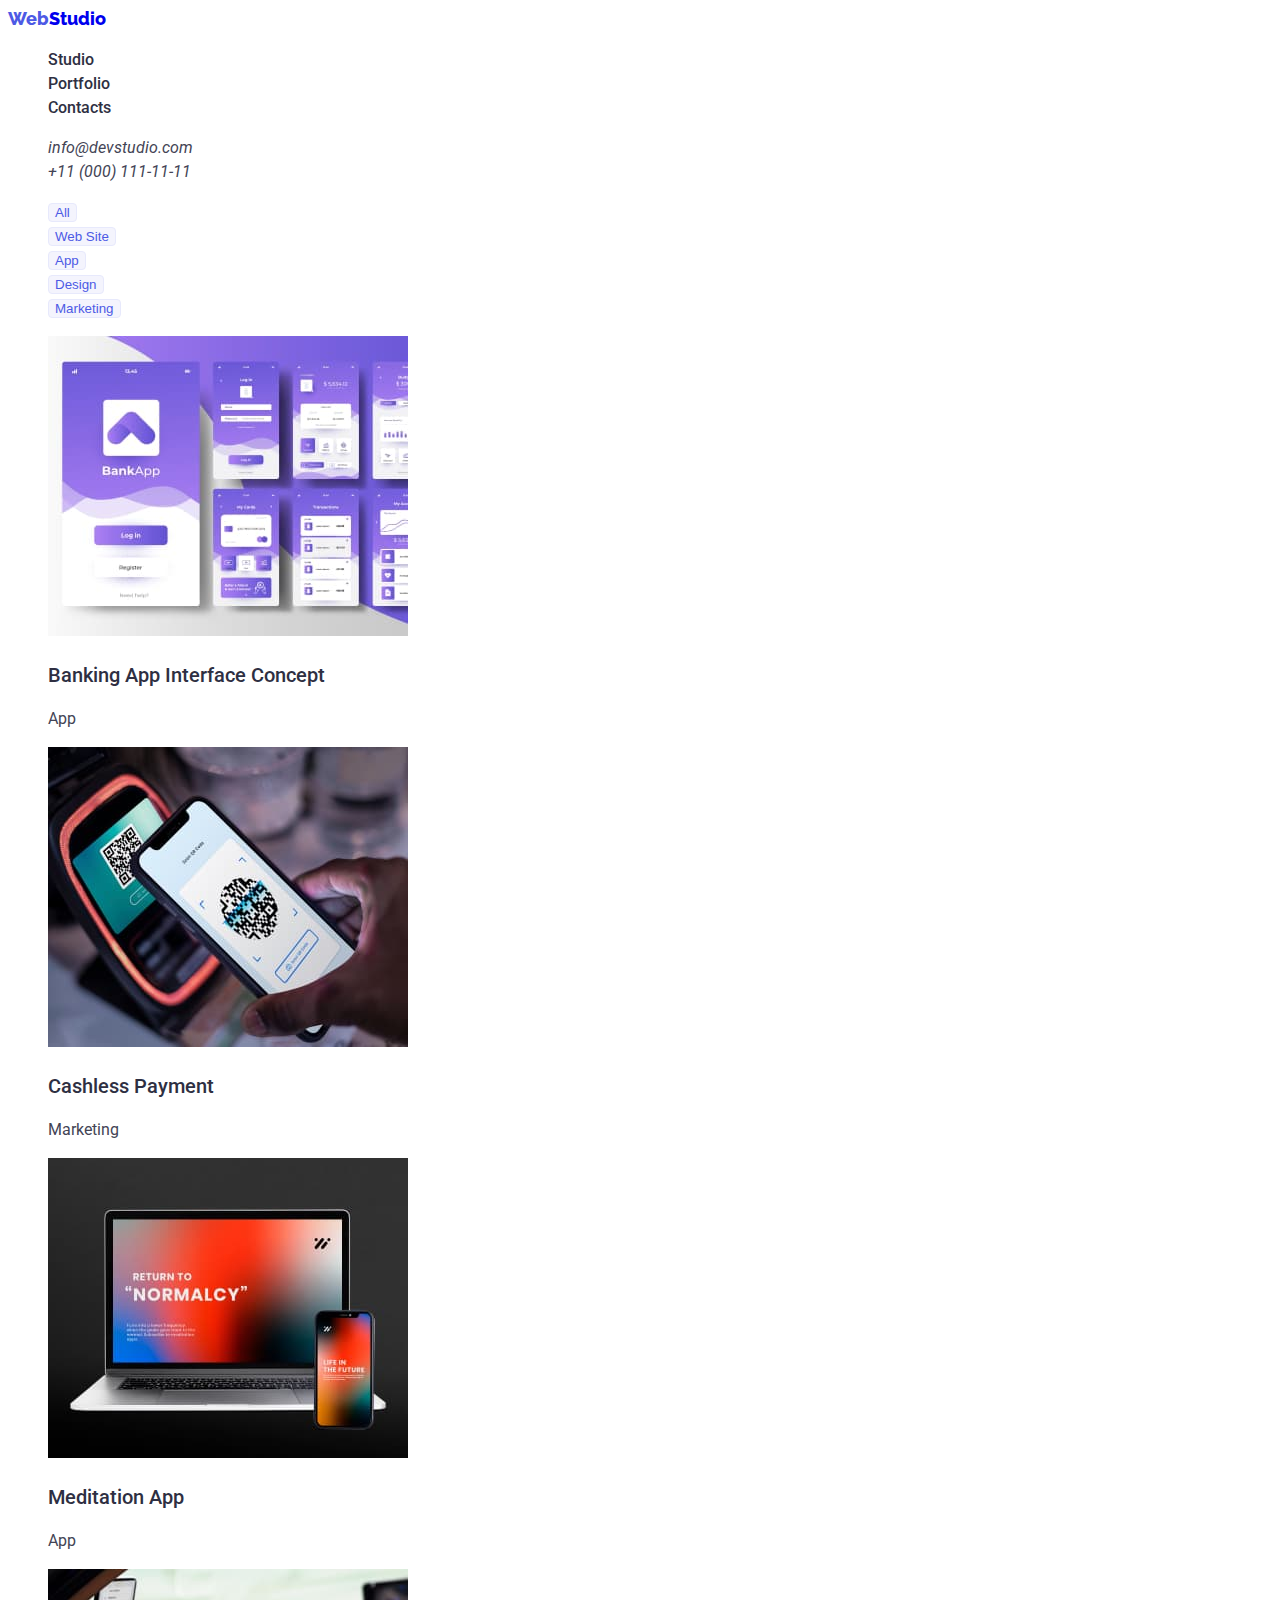
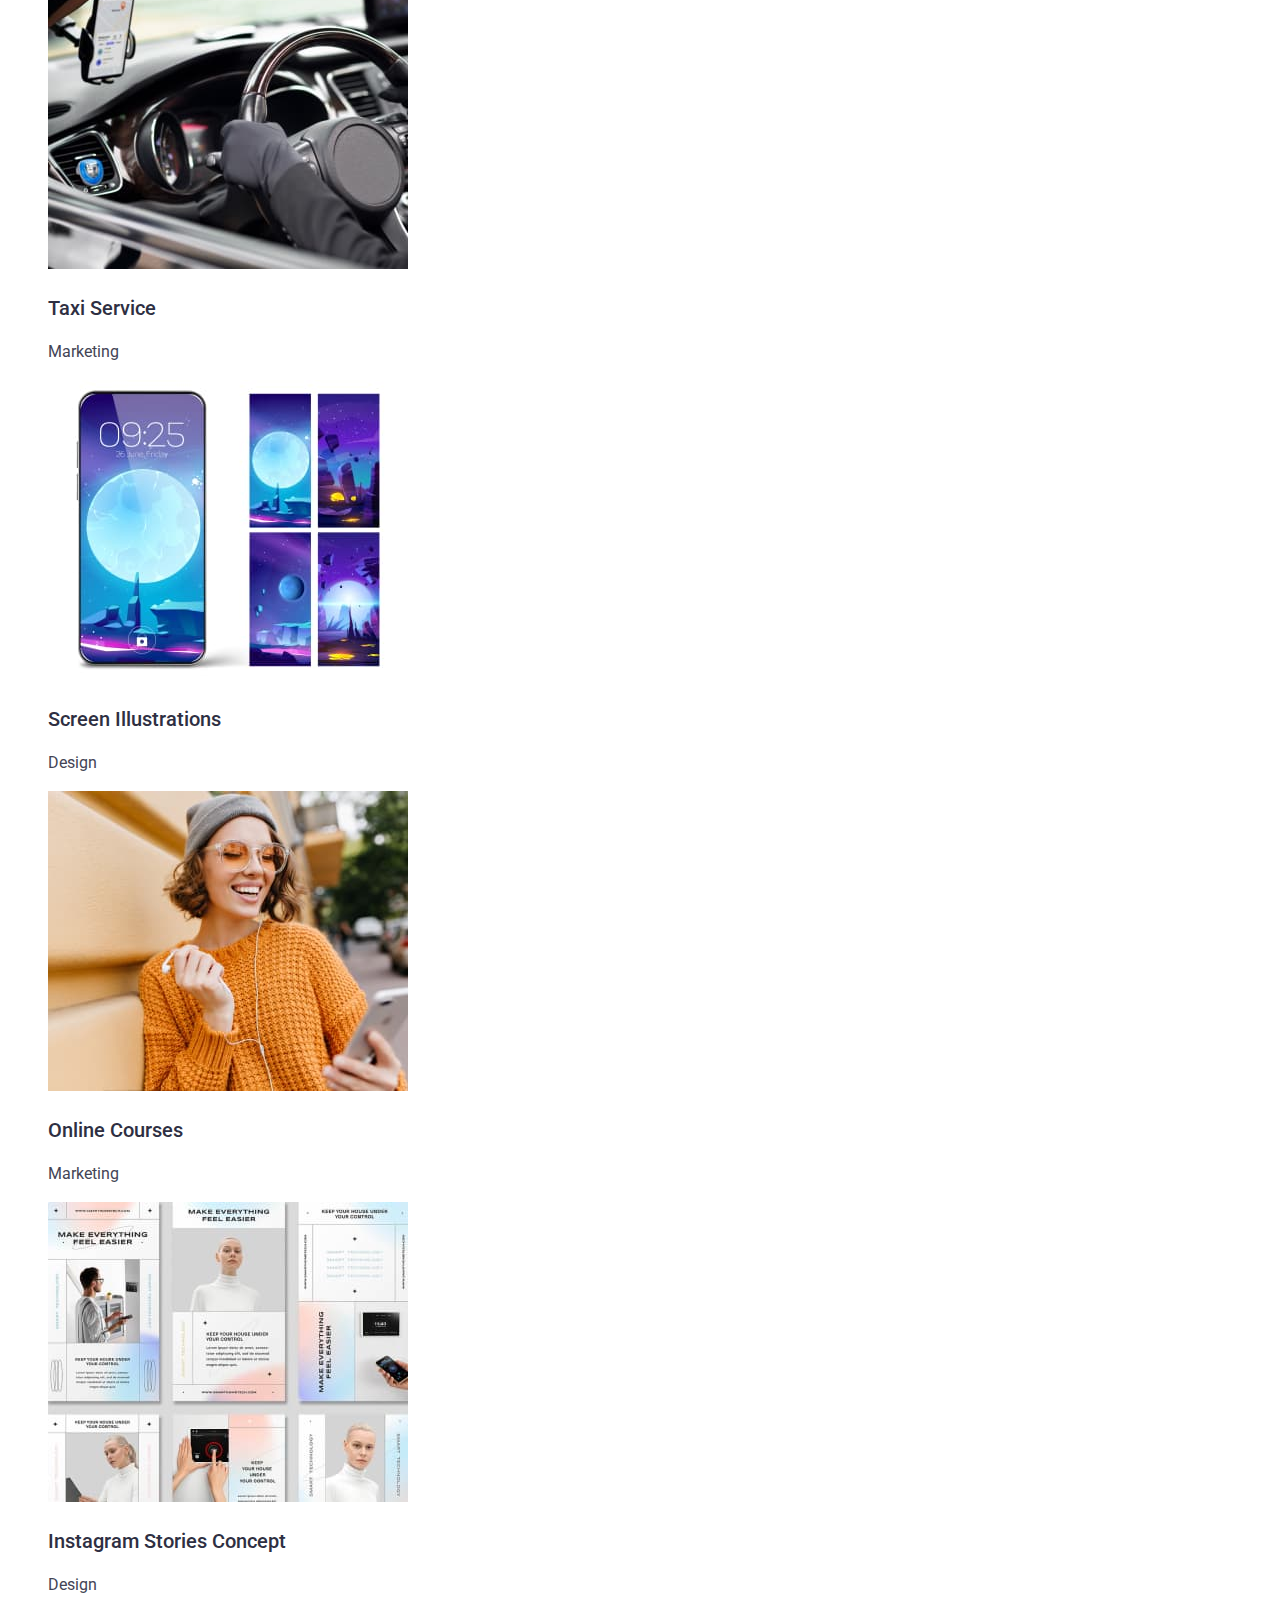
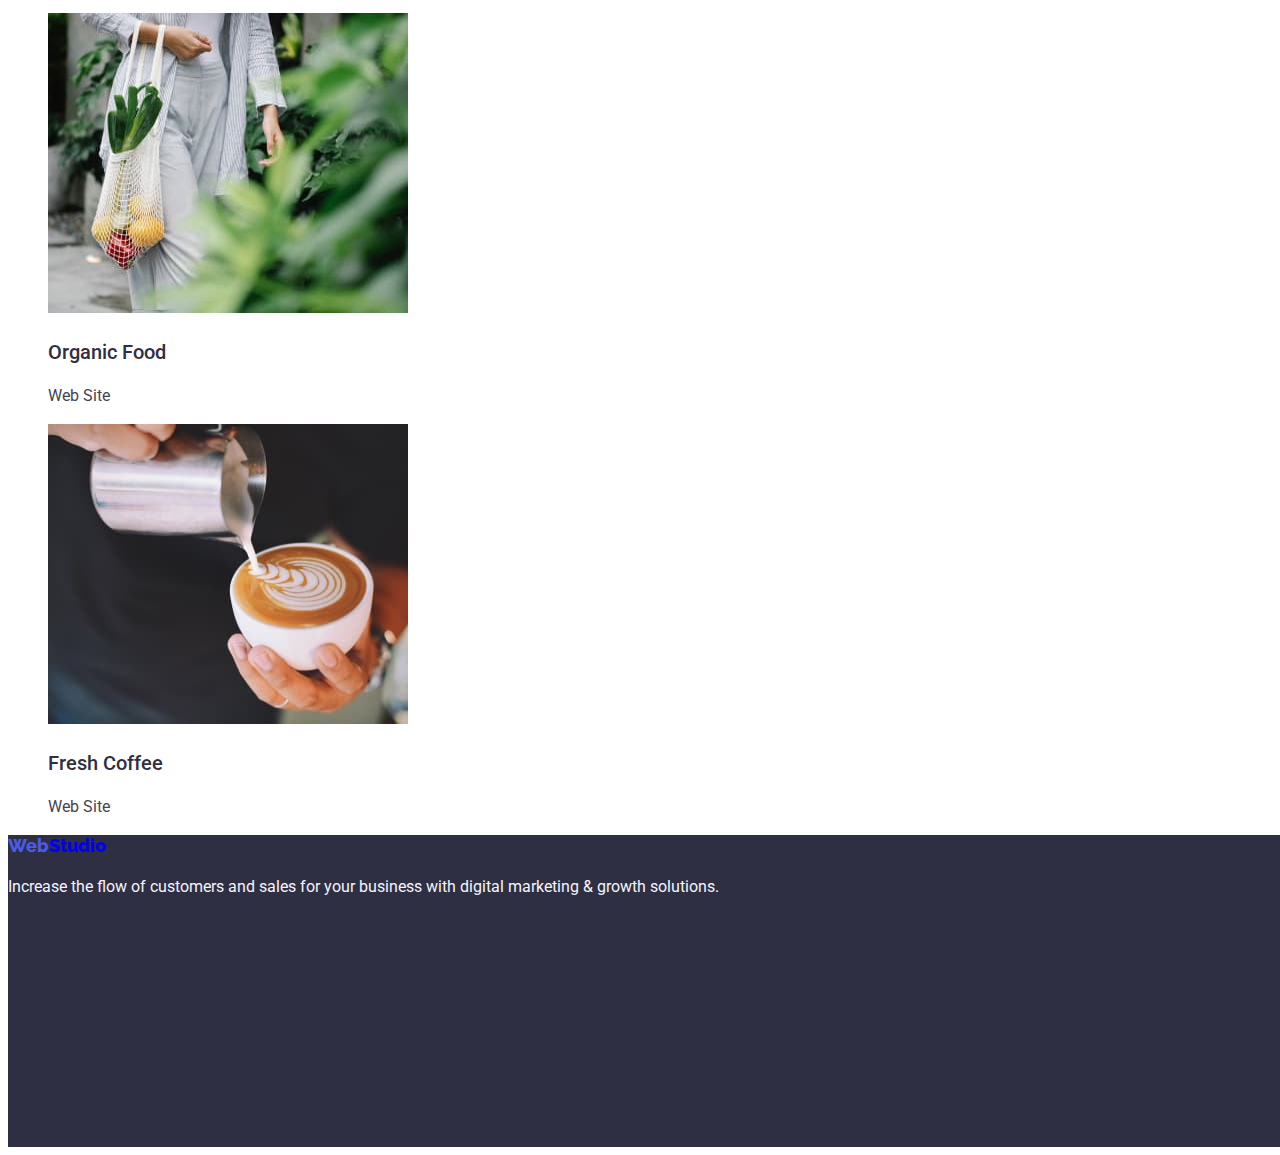
==== portfolio.html @ 701174c3 "attempt1" ====
<!DOCTYPE html>
<html lang="en">

<head>
    <meta charset="UTF-8">
    <meta name="viewport" content="width=device-width, initial-scale=1.0">
    <link rel="stylesheet" href="./css/styles.css">
    <link rel="preconnect" href="https://fonts.googleapis.com">
    <link rel="preconnect" href="https://fonts.gstatic.com" crossorigin>
    <link
        href="https://fonts.googleapis.com/css2?family=Raleway:wght@800&family=Roboto:wght@400;500;700;900&display=swap"
        rel="stylesheet">
    <title>Portfolio</title>
</head>

<body>
    <header>
        <nav>
            <a href="./index.html" class="logo"><span class="logo-web">Web</span>Studio</a>
            <ul>
                <li>
                    <a href="" class="link">Studio</a>
                </li>
                <li>
                    <a href="./portfolio.html" class="link">Portfolio</a>
                </li>
                <li>
                    <a href="" class="link">Contacts</a>
                </li>
            </ul>
        </nav>

        <address>
            <ul>
                <li>
                    <a href="mailto:info@devstudio.com" class="contacts">info@devstudio.com</a>
                </li>
                <li>
                    <a href="tel:+110001111111" class="contacts">+11 (000) 111-11-11</a>
                </li>
            </ul>
        </address>
    </header>

    <main>
        <ul>
            <li>
                <button type="button" class="button-filters">All</button>
            </li>
            <li>
                <button type="button" class="button-filters">Web Site</button>
            </li>
            <li>
                <button type="button" class="button-filters">App</button>
            </li>
            <li>
                <button type="button" class="button-filters">Design</button>
            </li>
            <li>
                <button type="button" class="button-filters">Marketing</button>
            </li>
        </ul>

        <ul>
            <li>
                <img src="./images/portfolio-img-1.jpg" alt="bank interface concept" width="360" height="300">
                <h3>Banking App Interface Concept</h3>
                <p>App</p>
            </li>
            <li>
                <img src="./images/portfolio-img-2.jpg" alt="cashless payment" width="360" height="300">
                <h3>Cashless Payment</h3>
                <p>Marketing</p>
            </li>
            <li>
                <img src="./images/portfolio-img-3.jpg" alt="app on the pc and phone screen" width="360" height="300">
                <h3>Meditation App</h3>
                <p>App</p>
            </li>
            <li>
                <img src="./images/portfolio-img-4.jpg" alt="taxi service on phone screen" width="360" height="300">
                <h3>Taxi Service</h3>
                <p>Marketing</p>
            </li>
            <li>
                <img src="./images/portfolio-img-5.jpg" alt="illustrations on phone screen" width="360" height="300">
                <h3>Screen Illustrations</h3>
                <p>Design</p>
            </li>
            <li>
                <img src="./images/portfolio-img-6.jpg" alt="girl looks at the phone screen" width="360" height="300">
                <h3>Online Courses</h3>
                <p>Marketing</p>
            </li>
            <li>
                <img src="./images/portfolio-img-7.jpg" alt="functional description" width="360" height="300">
                <h3>Instagram Stories Concept</h3>
                <p>Design</p>
            </li>
            <li>
                <img src="./images/portfolio-img-8.jpg" alt="woman with a bag of groceries" width="360" height="300">
                <h3>Organic Food</h3>
                <p>Web Site</p>
            </li>
            <li>
                <img src="./images/portfolio-img-9.jpg" alt="drawing on coffee" width="360" height="300">
                <h3>Fresh Coffee</h3>
                <p>Web Site</p>
            </li>
        </ul>
    </main>

    <footer>
        <a href="./index.html" class="logo"><span class="logo-web">Web</span>Studio</a>
        <p class="footer-text">Increase the flow of customers and sales for your business with digital marketing &
            growth solutions.</p>
    </footer>
</body>

</html>
---- css/styles.css ----
:root {
  --navyblue: #2e2f42;
  --iris: #4d5ae5;
  --slate: #434455;
  --ocean: #404bbf;
  --white: #fff;
  --cornflower: #e7e9fc;
  --cloud: #f4f4fd;
}

body {
  font-family: "Roboto", sans-serif;
  color: var(--slate);
  font-size: 16px;
  line-height: 24px;
  background-color: var(--white);
  font-weight: 400;
}

.logo {
  font-family: "Raleway", sans-serif;
  font-size: 18px;
  text-decoration: none;
  line-height: 21px;
  font-weight: 800;
}

.logo-web {
  color: var(--iris);
}

ul {
  list-style-type: none;
}

.link {
  text-decoration: none;
  color: var(--navyblue);
  font-weight: 500;
}

.link:active,
.link:hover,
.link:focus {
  color: var(--ocean);
  text-decoration: underline;
}

.contacts {
  text-decoration: none;
  color: var(--slate);
}

.contacts:hover,
.contacts:focus,
.contacts:active {
  color: var(--ocean);
  text-decoration: underline;
}

.order-button {
  color: var(--white);
  background-color: var(--iris);
  box-shadow: 0px 4px 4px 0px rgba(0, 0, 0, 0.15);
  border-radius: 4px;
  font-weight: 500;
  cursor: pointer;
}

.order-button:hover,
.order-button:focus,
.order-button:active {
  background-color: var(--ocean);
}

.button-filters {
  color: var(--iris);
  background-color: var(--cloud);
  border: 1px solid var(--cornflower);
  border-radius: 4px;
  font-weight: 500;
  cursor: pointer;
}

.button-filters:hover,
.button-filters:focus,
.button-filters:active {
  background-color: var(--ocean);
  color: var(--white);
}

h1 {
  color: var(--white);
  font-size: 56px;
  line-height: 60px;
  font-weight: 700;
}

h2 {
  color: var(--navyblue);
  font-size: 36px;
  line-height: 40px;
  font-weight: 700;
}

h3 {
  color: var(--navyblue);
  font-size: 20px;
  line-height: 24px;
  font-weight: 500;
}

.dark-block {
  background-color: var(--navyblue);
  width: 1440px;
  height: 600px;
}

footer {
  background-color: var(--navyblue);
  width: 1440px;
  height: 312px;
}

.footer-text {
  color: var(--cloud);
}

.team-section {
  background-color: var(--cloud);
}
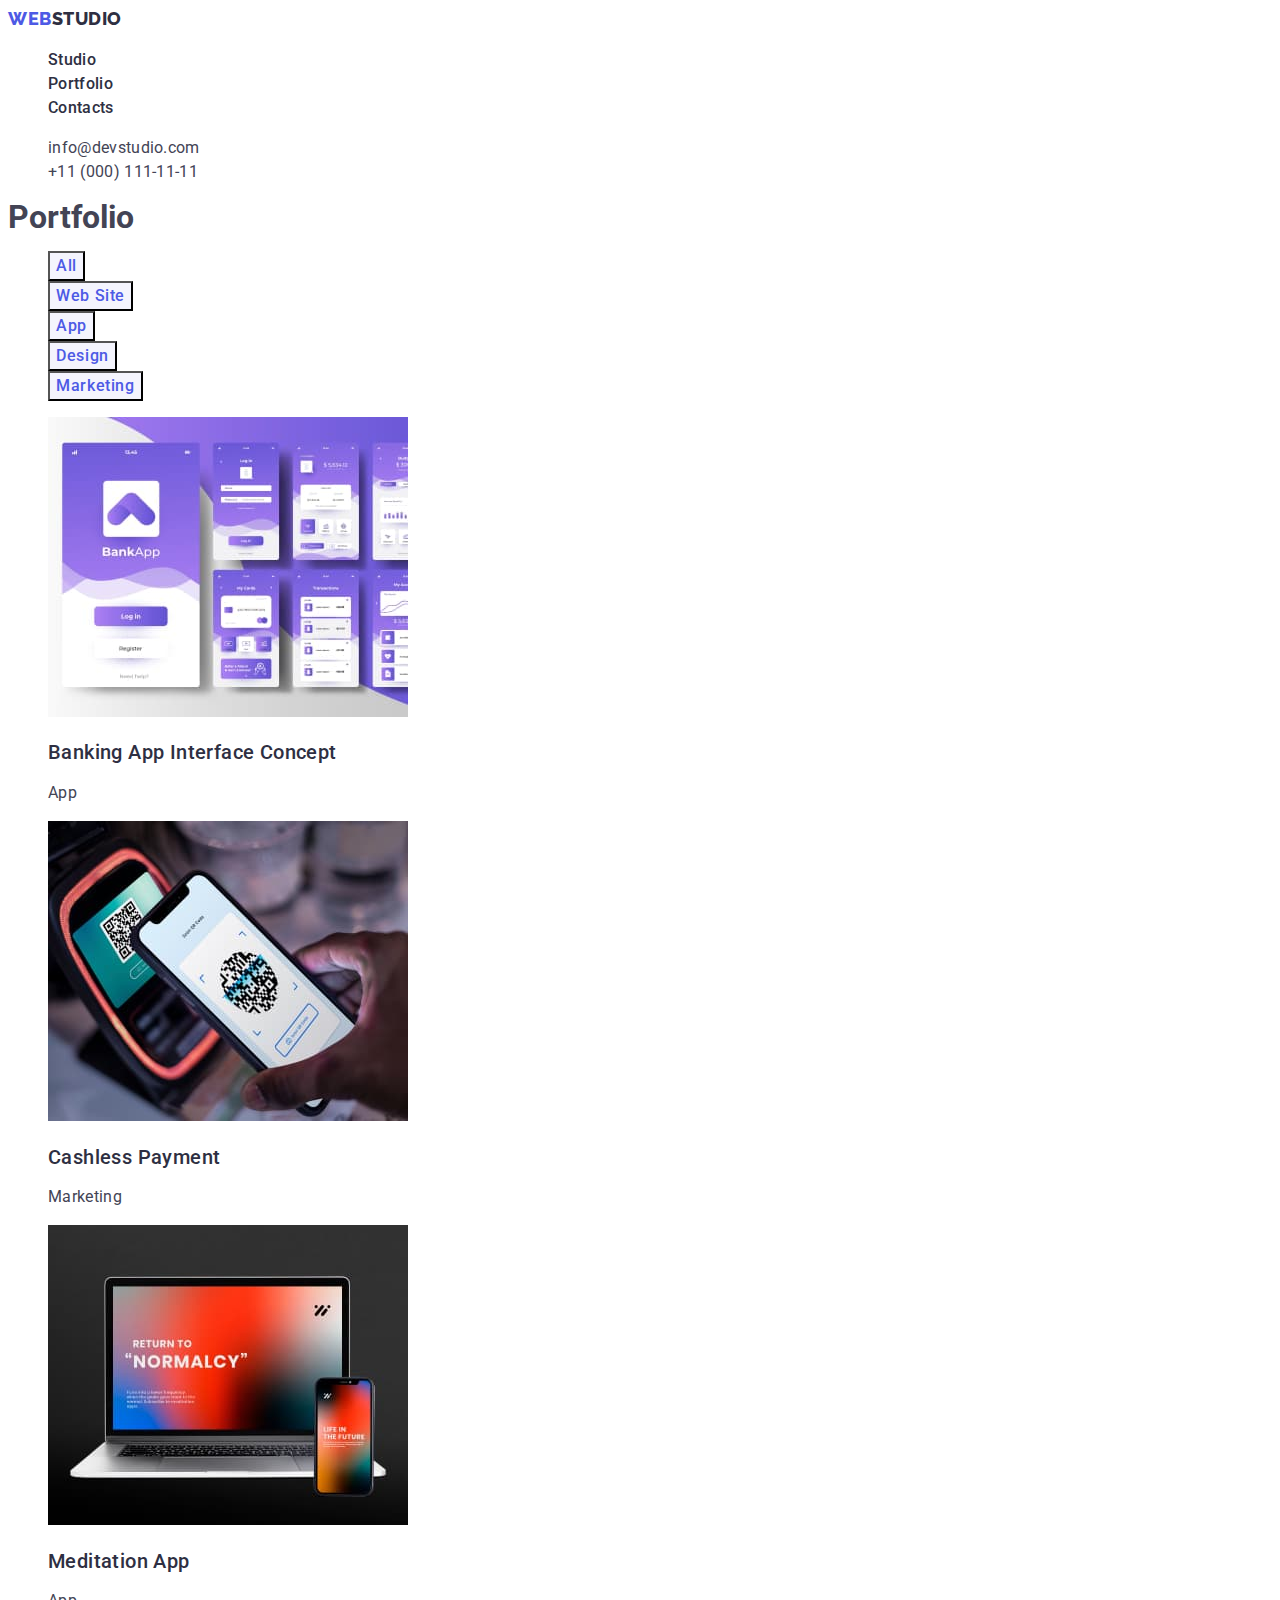
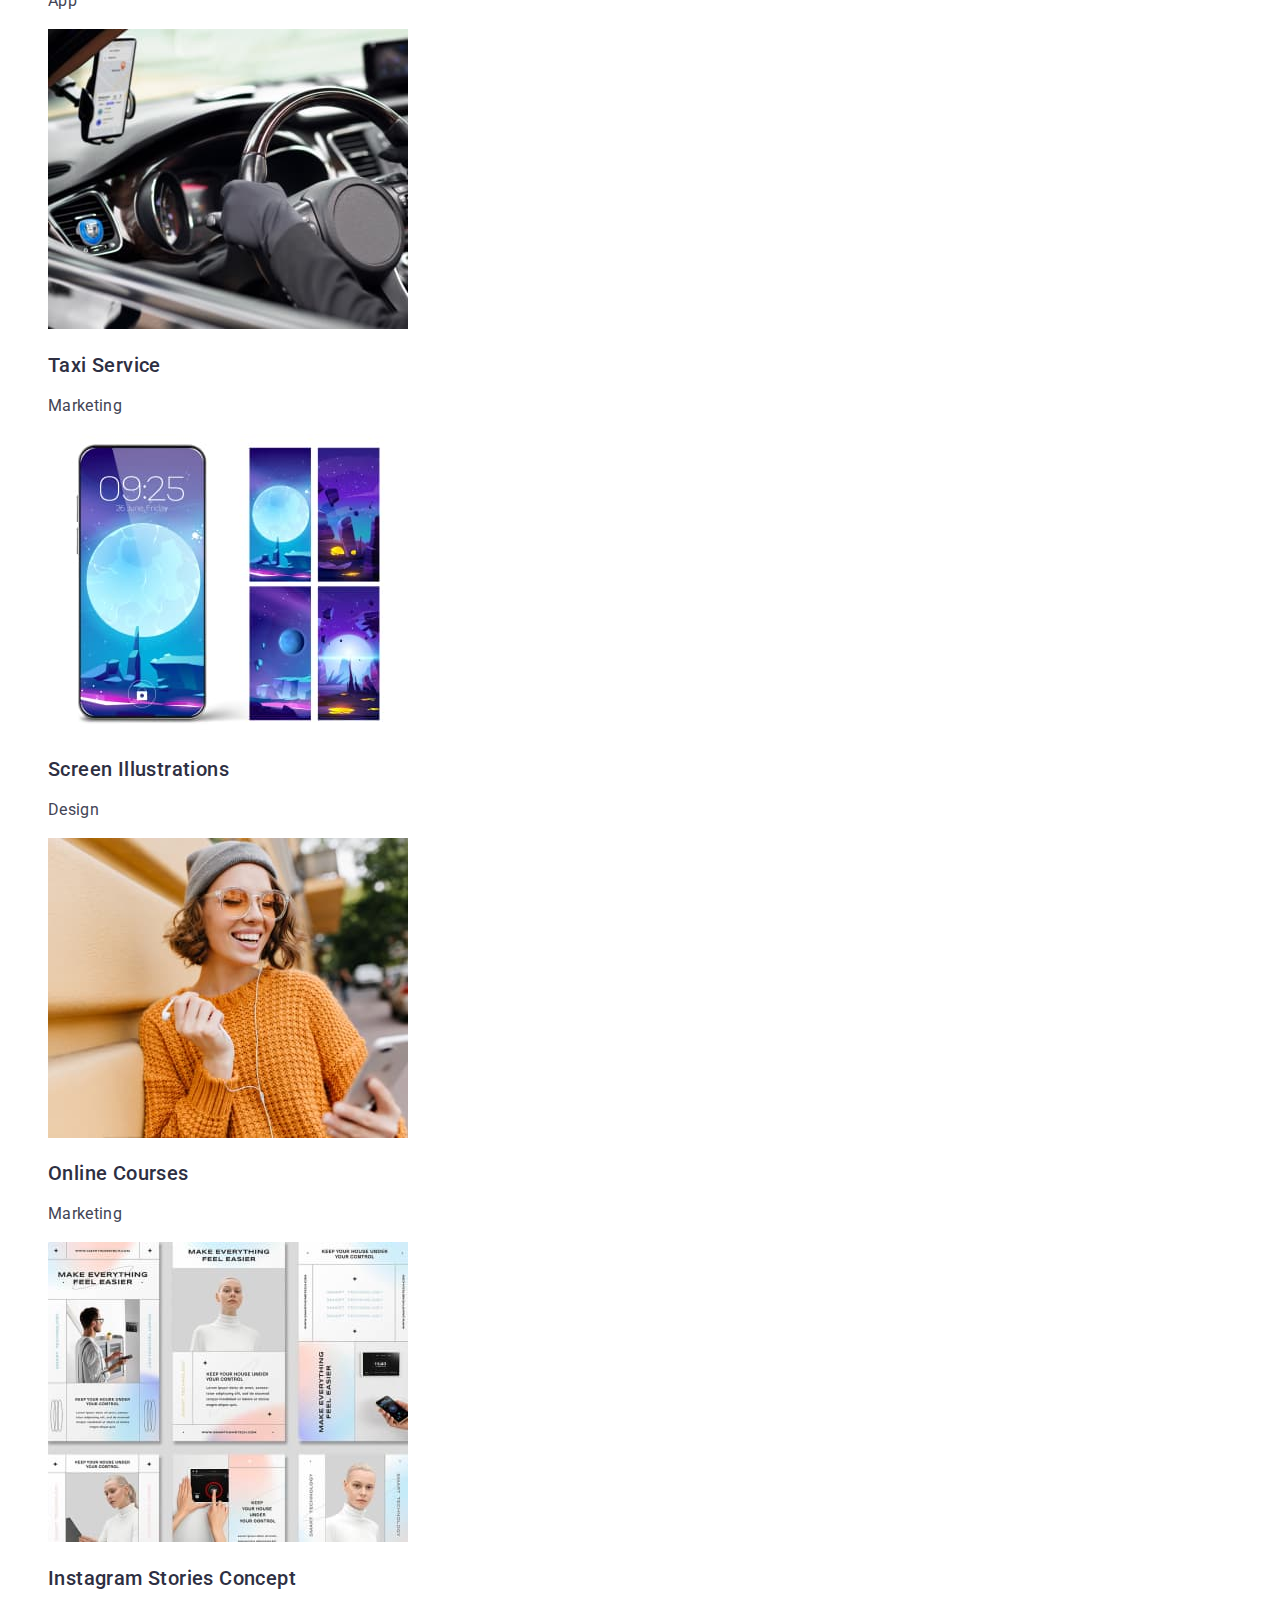
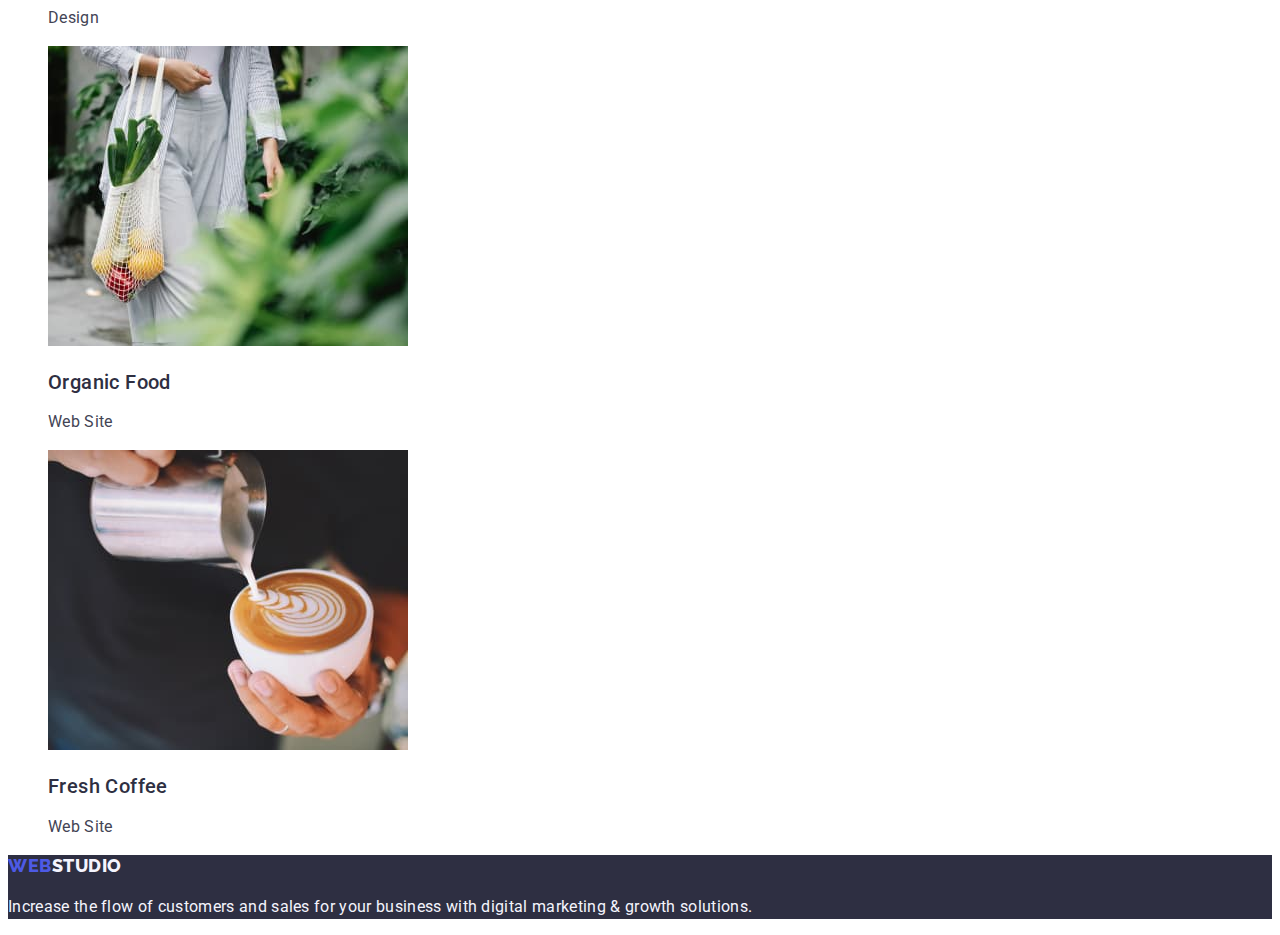
==== commit 22cf3eaa: "attempt2" ====
--- a/portfolio.html
+++ b/portfolio.html
@@ -16,102 +16,128 @@
 <body>
     <header>
         <nav>
-            <a href="./index.html" class="logo"><span class="logo-web">Web</span>Studio</a>
-            <ul>
+            <a href="./index.html" class="logo link">Web<span class="logo-studio">Studio</span></a>
+            <ul class="list">
                 <li>
-                    <a href="" class="link">Studio</a>
+                    <a href="./index.html" class="nav-link link">Studio</a>
                 </li>
                 <li>
-                    <a href="./portfolio.html" class="link">Portfolio</a>
+                    <a href="./portfolio.html" class="nav-link link">Portfolio</a>
                 </li>
                 <li>
-                    <a href="" class="link">Contacts</a>
+                    <a href="" class="nav-link link">Contacts</a>
                 </li>
             </ul>
         </nav>
 
-        <address>
-            <ul>
+        <address class="address">
+            <ul class="list">
                 <li>
-                    <a href="mailto:info@devstudio.com" class="contacts">info@devstudio.com</a>
+                    <a href="mailto:info@devstudio.com" class="contacts link">info@devstudio.com</a>
                 </li>
                 <li>
-                    <a href="tel:+110001111111" class="contacts">+11 (000) 111-11-11</a>
+                    <a href="tel:+110001111111" class="contacts link">+11 (000) 111-11-11</a>
                 </li>
             </ul>
         </address>
     </header>
 
     <main>
-        <ul>
-            <li>
-                <button type="button" class="button-filters">All</button>
-            </li>
-            <li>
-                <button type="button" class="button-filters">Web Site</button>
-            </li>
-            <li>
-                <button type="button" class="button-filters">App</button>
-            </li>
-            <li>
-                <button type="button" class="button-filters">Design</button>
-            </li>
-            <li>
-                <button type="button" class="button-filters">Marketing</button>
-            </li>
-        </ul>
+        <section>
+            <h1>Portfolio</h1>
+            <ul class="list">
+                <li>
+                    <button type="button" class="button-filters">All</button>
+                </li>
+                <li>
+                    <button type="button" class="button-filters">Web Site</button>
+                </li>
+                <li>
+                    <button type="button" class="button-filters">App</button>
+                </li>
+                <li>
+                    <button type="button" class="button-filters">Design</button>
+                </li>
+                <li>
+                    <button type="button" class="button-filters">Marketing</button>
+                </li>
+            </ul>
 
-        <ul>
-            <li>
-                <img src="./images/portfolio-img-1.jpg" alt="bank interface concept" width="360" height="300">
-                <h3>Banking App Interface Concept</h3>
-                <p>App</p>
-            </li>
-            <li>
-                <img src="./images/portfolio-img-2.jpg" alt="cashless payment" width="360" height="300">
-                <h3>Cashless Payment</h3>
-                <p>Marketing</p>
-            </li>
-            <li>
-                <img src="./images/portfolio-img-3.jpg" alt="app on the pc and phone screen" width="360" height="300">
-                <h3>Meditation App</h3>
-                <p>App</p>
-            </li>
-            <li>
-                <img src="./images/portfolio-img-4.jpg" alt="taxi service on phone screen" width="360" height="300">
-                <h3>Taxi Service</h3>
-                <p>Marketing</p>
-            </li>
-            <li>
-                <img src="./images/portfolio-img-5.jpg" alt="illustrations on phone screen" width="360" height="300">
-                <h3>Screen Illustrations</h3>
-                <p>Design</p>
-            </li>
-            <li>
-                <img src="./images/portfolio-img-6.jpg" alt="girl looks at the phone screen" width="360" height="300">
-                <h3>Online Courses</h3>
-                <p>Marketing</p>
-            </li>
-            <li>
-                <img src="./images/portfolio-img-7.jpg" alt="functional description" width="360" height="300">
-                <h3>Instagram Stories Concept</h3>
-                <p>Design</p>
-            </li>
-            <li>
-                <img src="./images/portfolio-img-8.jpg" alt="woman with a bag of groceries" width="360" height="300">
-                <h3>Organic Food</h3>
-                <p>Web Site</p>
-            </li>
-            <li>
-                <img src="./images/portfolio-img-9.jpg" alt="drawing on coffee" width="360" height="300">
-                <h3>Fresh Coffee</h3>
-                <p>Web Site</p>
-            </li>
-        </ul>
+            <ul class="list">
+                <li>
+                    <a href="#" class="link">
+                        <img src="./images/portfolio-img-1.jpg" alt="bank interface concept" width="360" height="300">
+                        <h2 class="portfolio-heading">Banking App Interface Concept</h2>
+                        <p class="portfolio-text">App</p>
+                    </a>
+                </li>
+                <li>
+                    <a href="#" class="link">
+                        <img src="./images/portfolio-img-2.jpg" alt="cashless payment" width="360" height="300">
+                        <h2 class="portfolio-heading">Cashless Payment</h2>
+                        <p class="portfolio-text">Marketing</p>
+                    </a>
+                </li>
+                <li>
+                    <a href="#" class="link">
+                        <img src="./images/portfolio-img-3.jpg" alt="app on the pc and phone screen" width="360"
+                            height="300">
+                        <h2 class="portfolio-heading">Meditation App</h2>
+                        <p class="portfolio-text">App</p>
+                    </a>
+                </li>
+                <li>
+                    <a href="#" class="link">
+                        <img src="./images/portfolio-img-4.jpg" alt="taxi service on phone screen" width="360"
+                            height="300">
+                        <h2 class="portfolio-heading">Taxi Service</h2>
+                        <p class="portfolio-text">Marketing</p>
+                    </a>
+                </li>
+                <li>
+                    <a href="#" class="link">
+                        <img src="./images/portfolio-img-5.jpg" alt="illustrations on phone screen" width="360"
+                            height="300">
+                        <h2 class="portfolio-heading">Screen Illustrations</h2>
+                        <p class="portfolio-text">Design</p>
+                    </a>
+                </li>
+                <li>
+                    <a href="#" class="link">
+                        <img src="./images/portfolio-img-6.jpg" alt="girl looks at the phone screen" width="360"
+                            height="300">
+                        <h2 class="portfolio-heading">Online Courses</h2>
+                        <p class="portfolio-text">Marketing</p>
+                    </a>
+                </li>
+                <li>
+                    <a href="#" class="link">
+                        <img src="./images/portfolio-img-7.jpg" alt="functional description" width="360" height="300">
+                        <h2 class="portfolio-heading">Instagram Stories Concept</h2>
+                        <p class="portfolio-text">Design</p>
+                    </a>
+                </li>
+                <li>
+                    <a href="#" class="link">
+                        <img src="./images/portfolio-img-8.jpg" alt="woman with a bag of groceries" width="360"
+                            height="300">
+                        <h2 class="portfolio-heading">Organic Food</h2>
+                        <p class="portfolio-text">Web Site</p>
+                    </a>
+                </li>
+                <li>
+                    <a href="#" class="link">
+                        <img src="./images/portfolio-img-9.jpg" alt="drawing on coffee" width="360" height="300">
+                        <h2 class="portfolio-heading">Fresh Coffee</h2>
+                        <p class="portfolio-text">Web Site</p>
+                    </a>
+                </li>
+            </ul>
+        </section>
     </main>
 
-    <footer>
-        <a href="./index.html" class="logo"><span class="logo-web">Web</span>Studio</a>
+    <footer class="footer">
+        <a href="./index.html" class="logo link">Web<span class="logo-studio-footer">Studio</span></a>
         <p class="footer-text">Increase the flow of customers and sales for your business with digital marketing &
             growth solutions.</p>
     </footer>
--- a/css/styles.css
+++ b/css/styles.css
@@ -21,34 +21,47 @@
   font-family: "Raleway", sans-serif;
   font-size: 18px;
   text-decoration: none;
-  line-height: 21px;
+  line-height: 1.17;
+  letter-spacing: 0.03em;
   font-weight: 800;
-}
-
-.logo-web {
+  text-transform: uppercase;
   color: var(--iris);
 }
 
-ul {
-  list-style-type: none;
+.logo-studio {
+  color: var(--navyblue);
+}
+
+.logo-studio-footer {
+  color: var(--cloud);
+}
+
+.nav-link {
+  font-weight: 500;
+  font-size: 16px;
+  line-height: 1.5;
+  letter-spacing: 0.02em;
+  color: var(--navyblue);
+}
+
+.list {
+  list-style: none;
 }
 
 .link {
   text-decoration: none;
-  color: var(--navyblue);
-  font-weight: 500;
 }
 
-.link:active,
-.link:hover,
-.link:focus {
+.nav-link:active,
+.nav-link:hover,
+.nav-link:focus {
   color: var(--ocean);
   text-decoration: underline;
 }
 
 .contacts {
-  text-decoration: none;
   color: var(--slate);
+  letter-spacing: 0.02em;
 }
 
 .contacts:hover,
@@ -61,8 +74,7 @@
 .order-button {
   color: var(--white);
   background-color: var(--iris);
-  box-shadow: 0px 4px 4px 0px rgba(0, 0, 0, 0.15);
-  border-radius: 4px;
+
   font-weight: 500;
   cursor: pointer;
 }
@@ -74,58 +86,93 @@
 }
 
 .button-filters {
+  font-family: "Roboto", sans-serif;
+  font-weight: 500;
+  font-size: 16px;
+  line-height: 1.5;
+  letter-spacing: 0.04em;
   color: var(--iris);
   background-color: var(--cloud);
-  border: 1px solid var(--cornflower);
-  border-radius: 4px;
-  font-weight: 500;
   cursor: pointer;
 }
 
 .button-filters:hover,
 .button-filters:focus,
 .button-filters:active {
+  color: #ffffff;
   background-color: var(--ocean);
-  color: var(--white);
 }
 
-h1 {
+.main-heading {
   color: var(--white);
   font-size: 56px;
-  line-height: 60px;
+  line-height: 1.07;
   font-weight: 700;
+  text-align: center;
+  letter-spacing: 0.02em;
 }
 
-h2 {
+.secondary-heading {
   color: var(--navyblue);
   font-size: 36px;
   line-height: 40px;
   font-weight: 700;
+  letter-spacing: 0.02em;
+  text-transform: capitalize;
 }
 
-h3 {
+.third-heading {
   color: var(--navyblue);
   font-size: 20px;
-  line-height: 24px;
+  line-height: 1.2;
   font-weight: 500;
+  text-align: center;
+  letter-spacing: 0.02em;
 }
 
 .dark-block {
   background-color: var(--navyblue);
-  width: 1440px;
-  height: 600px;
 }
 
-footer {
+.footer {
   background-color: var(--navyblue);
-  width: 1440px;
-  height: 312px;
 }
 
 .footer-text {
   color: var(--cloud);
+  letter-spacing: 0.02em;
 }
 
 .team-section {
   background-color: var(--cloud);
 }
+
+.list-paragraph {
+  font-size: 16px;
+  line-height: 1.5;
+  letter-spacing: 0.02em;
+  color: var(--slate);
+}
+
+.list-item {
+  background-color: #ffffff;
+}
+
+.portfolio-heading {
+  font-weight: 500;
+  font-size: 20px;
+  line-height: 1.2;
+  letter-spacing: 0.02em;
+  color: var(--navyblue);
+}
+
+.portfolio-text {
+  font-size: 16px;
+  line-height: 1.5;
+  letter-spacing: 0.02em;
+  color: var(--slate);
+}
+
+.address {
+  font-style: normal;
+}
